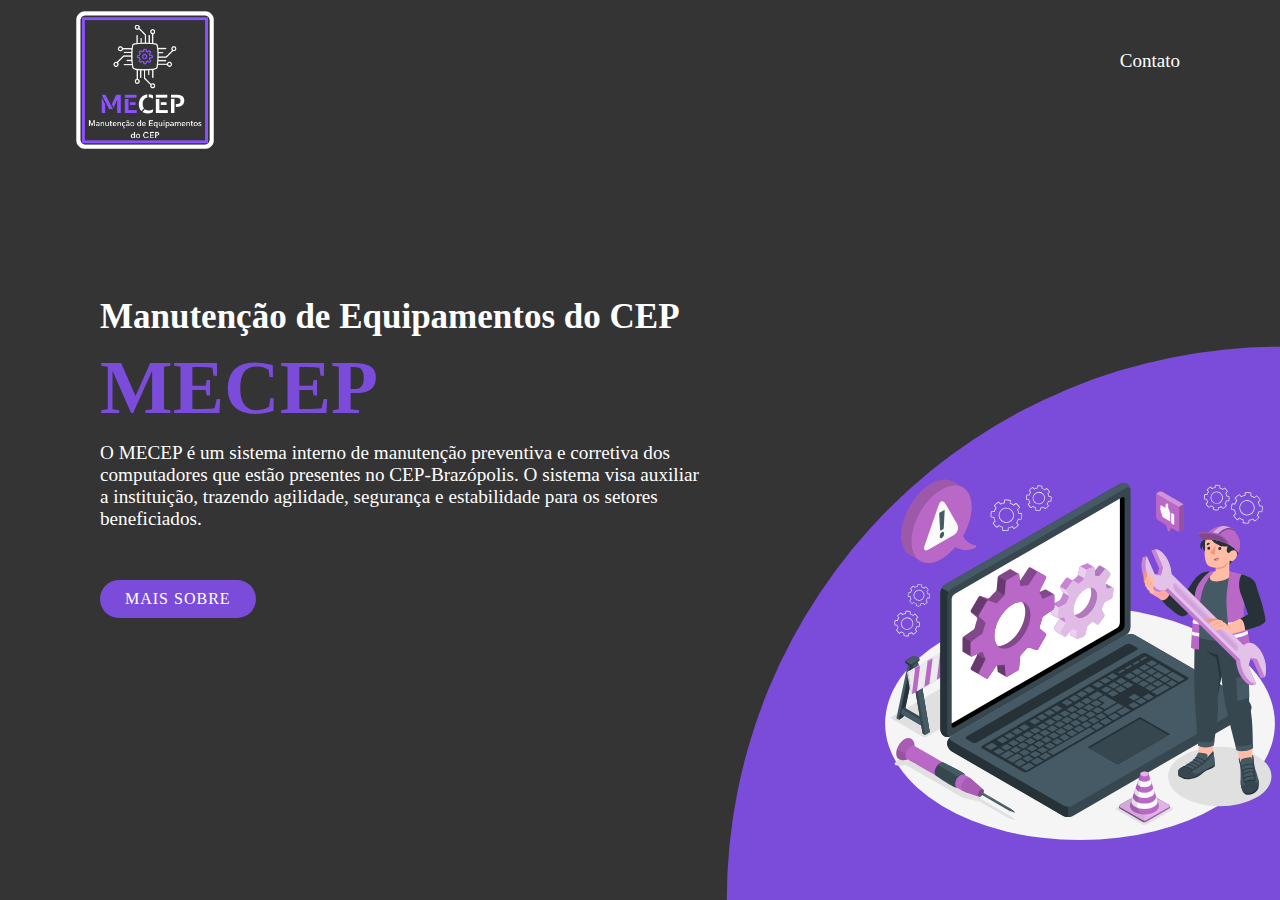
==== index.html @ 33812f91 "Add files via upload" ====
<!DOCTYPE html>
<html lang="en">
<head>
    <meta charset="UTF-8">
    <meta http-equiv="X-UA-Compatible" content="IE=edge">
    <meta name="viewport" content="width=device-width, initial-scale=1.0">
    <link rel="stylesheet" href="style.css">
    <title>Bem vindo ao MECEP</title>
</head>
<body>
    <section>
        <div class="circle"></div>
        <header>
            <a href="#"><img src="logo2.png" alt="logo" class="logo"></a>
            <nav class="navegation">
                <ul>
                    
                    <li><a href="./linkcontatositecadastro.html">Contato</a></li>
                    
                
                </ul>
            </nav>
        </header>
        <div class="container">
            <div class="text">
                <h2>Manutenção  de Equipamentos do CEP<br> <span> MECEP</span></h2>
                <big><p> O MECEP  é um sistema interno de manutenção preventiva e corretiva dos computadores que estão presentes no CEP-Brazópolis.
                    O sistema visa auxiliar a instituição, trazendo agilidade, segurança e estabilidade para os setores beneficiados. </p></big>
                <a href="./maissobre.html"> MAIS SOBRE </a>
            </div>
        </div>
        
        <div class="boxing">
           
            <img src="comp.svg" alt="left-login image" class="img1">
           
        </div>
    </section>
</body>
</html>
---- style.css ----
*{
    margin: 0;
    padding: 0;
    box-sizing: border-box;
}

section{
    position: relative;
    width: 100%;
    min-height: 100vh;
    padding: 100px;
    background:#343434;
    display: flex;
    align-items: center;
    justify-content:space-between;
    overflow: hidden;

}

.circle{
    position: absolute;
    top: 0;
    left: 0;
    width: 100%;
    height: 100%;
    background-color: #7b4cd9;
    clip-path: circle(50% at bottom right);
}

    header{
        position: absolute;
        top: 0;
        left: 0;
        width:100%;
        padding: 40px 100px;
        display: flex;
        align-items: center;
        justify-content: space-between;
    
    }

    header .logo{
        position: relative;
        max-width: 150px;
        margin-top: -35px;
        margin-left: -30px;
    
    }

    header .navegation ul{
        position: relative;
        display: flex;
        margin-top: -50px;
    }

    header .navegation li{
        list-style: none;
    }

    header .navegation li a{
        color: #fff;
        display: inline-block;
        text-decoration: none;
        font-weight: 500;
        font-size: 19px;
        margin-left: 100px;
    
    }

    .container{
        position: relative;
        width: 100%;
        display: flex;
        align-items: center;
        justify-content: space-between;
    }

    .container .text{
        position: relative;
        max-width: 600px;
        margin-right: 20px;
    }

    .container .text h2{
        color: #fff;
        font-size: 35px;
        margin-bottom: 5px;
        line-height: 2em;
        font-weight: 30px;
    }

    .container .text h2 span{
        font-size: 2.2em;
        color: #7b4cd9;
    }

    .container .text p{
        color: #fff;
    }

    .container .text a{
        display:inline-block ;
        margin-top: 50px;
        padding: 10px 25px;
        background-color: #7b4cd9;
        color: #fff;
        font-weight: 500;
        text-decoration: none;
        letter-spacing: 1px; 
        border-radius: 40px;
        transition: 0.3s ease-in-out;
    }

    .container .text a:hover{
        transform: translateY(-10px);
    }

    .icons{
        position: absolute;
        bottom: 40px;
        left: 100px;
        display: flex;
        align-items: center;
        justify-content: center;
    }

    .icons li{
        list-style: none;

    }

    .icons li a{
        display: inline-block;
        width: 50px;
        height: 50px;
        border-radius: 50%;
        background: #222;
        margin-left: 45px;
        display: flex;
        align-items: center;
        justify-content: center;
        transition: 0.3s ease-in-out;
    }

    .icons li a:hover{
        background: #7b4cd9;
        transform: translateY(-10px);
    }

    .icons li a img{
        transform: scale(0.5);
        filter: invert(1);
    }

.boxing{
    position: absolute;
    right: 0;
    bottom: 40px;
}
.boxing img{
    width: 400px;
}
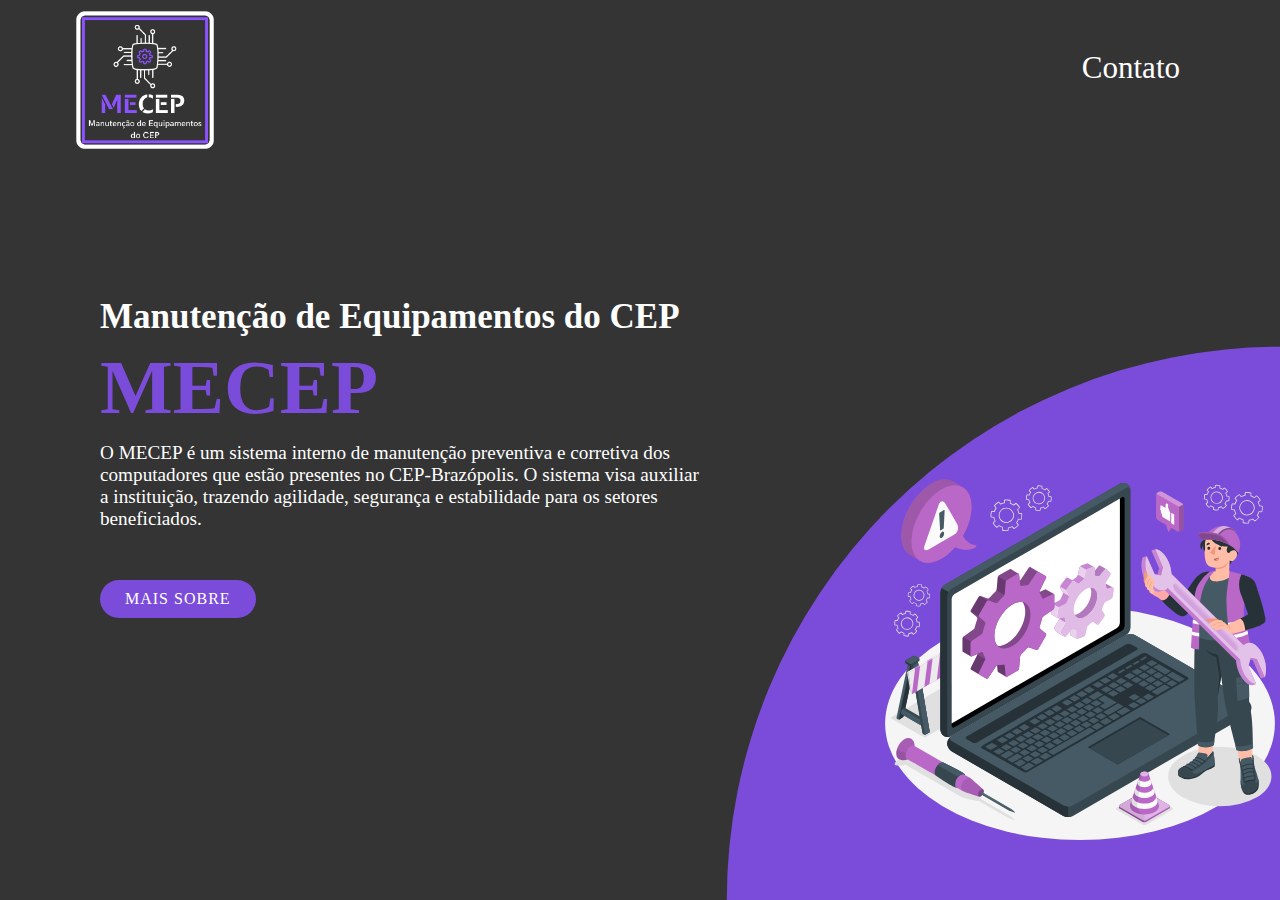
==== commit 0bc4a971: "Add files via upload" ====
--- a/index.html
+++ b/index.html
@@ -5,7 +5,9 @@
     <meta http-equiv="X-UA-Compatible" content="IE=edge">
     <meta name="viewport" content="width=device-width, initial-scale=1.0">
     <link rel="stylesheet" href="style.css">
+     <link rel="icon" type="imagem/png" href="logo2.png" > 
     <title>Bem vindo ao MECEP</title>
+    
 </head>
 <body>
     <section>
@@ -15,7 +17,7 @@
             <nav class="navegation">
                 <ul>
                     
-                    <li><a href="./linkcontatositecadastro.html">Contato</a></li>
+                    <li><a class="ini" href="./linkcontatositecadastro.html">Contato</a></li>
                     
                 
                 </ul>
@@ -23,10 +25,10 @@
         </header>
         <div class="container">
             <div class="text">
-                <h2>Manutenção  de Equipamentos do CEP<br> <span> MECEP</span></h2>
-                <big><p> O MECEP  é um sistema interno de manutenção preventiva e corretiva dos computadores que estão presentes no CEP-Brazópolis.
+                <h2 class="oii">Manutenção  de Equipamentos do CEP<br> <span> MECEP</span></h2>
+                <big><p class="alinhamento"> O MECEP  é um sistema interno de manutenção preventiva e corretiva dos computadores que estão presentes no CEP-Brazópolis.
                     O sistema visa auxiliar a instituição, trazendo agilidade, segurança e estabilidade para os setores beneficiados. </p></big>
-                <a href="./maissobre.html"> MAIS SOBRE </a>
+                <a class="maissobre" href="./maissobre.html"> MAIS SOBRE </a>
             </div>
         </div>
         
--- a/style.css
+++ b/style.css
@@ -17,6 +17,7 @@
 
 }
 
+
 .circle{
     position: absolute;
     top: 0;
@@ -26,6 +27,10 @@
     background-color: #7b4cd9;
     clip-path: circle(50% at bottom right);
 }
+a:hover{
+    color: rgb(132, 14, 201);
+    transition: 0.3s all;
+}
 
     header{
         position: absolute;
@@ -62,7 +67,7 @@
         display: inline-block;
         text-decoration: none;
         font-weight: 500;
-        font-size: 19px;
+        font-size: 31px;
         margin-left: 100px;
     
     }
@@ -160,5 +165,68 @@
 .boxing img{
     width: 400px;
 }
-
-
+@media only screen and (min-width: 300px) and (max-width: 500px){
+    header .logo{
+        width: 75px;
+        margin-left: -100px;
+}
+
+header .navegation ul{
+    width: 30px;
+    margin-left: -100px;
+}
+.container .text{
+   width: 7px ;
+   font-size: 15px;
+   margin-left: 2px;
+}
+
+
+.container .text h2{
+    width: 1300px;
+    font-size: 13px;
+    margin-top: 10px;
+}
+.boxing{
+
+   width: 10px;
+   margin-right: 160px;
+   margin-top: -100px;
+
+}
+
+.text{
+    width: 100px;
+}
+.circle{
+    width: 200px;
+    margin-left: 150px;
+    margin-top: -330px;
+}
+.container{
+    margin-left: -80px;
+}
+a .maissobre{
+    margin-right: 1000px;
+    width: 1px;
+}
+.boxing .img1{
+    width: 160px;   
+}
+
+.img1{
+    margin-top: -3600%;
+    position: absolute;
+
+}
+
+.circle{
+    margin-top: -200px; 
+    width: 0;   
+}
+}
+
+a.ini:hover{
+    color: rgb(132, 14, 201);
+    transition: 0.3s all;
+}